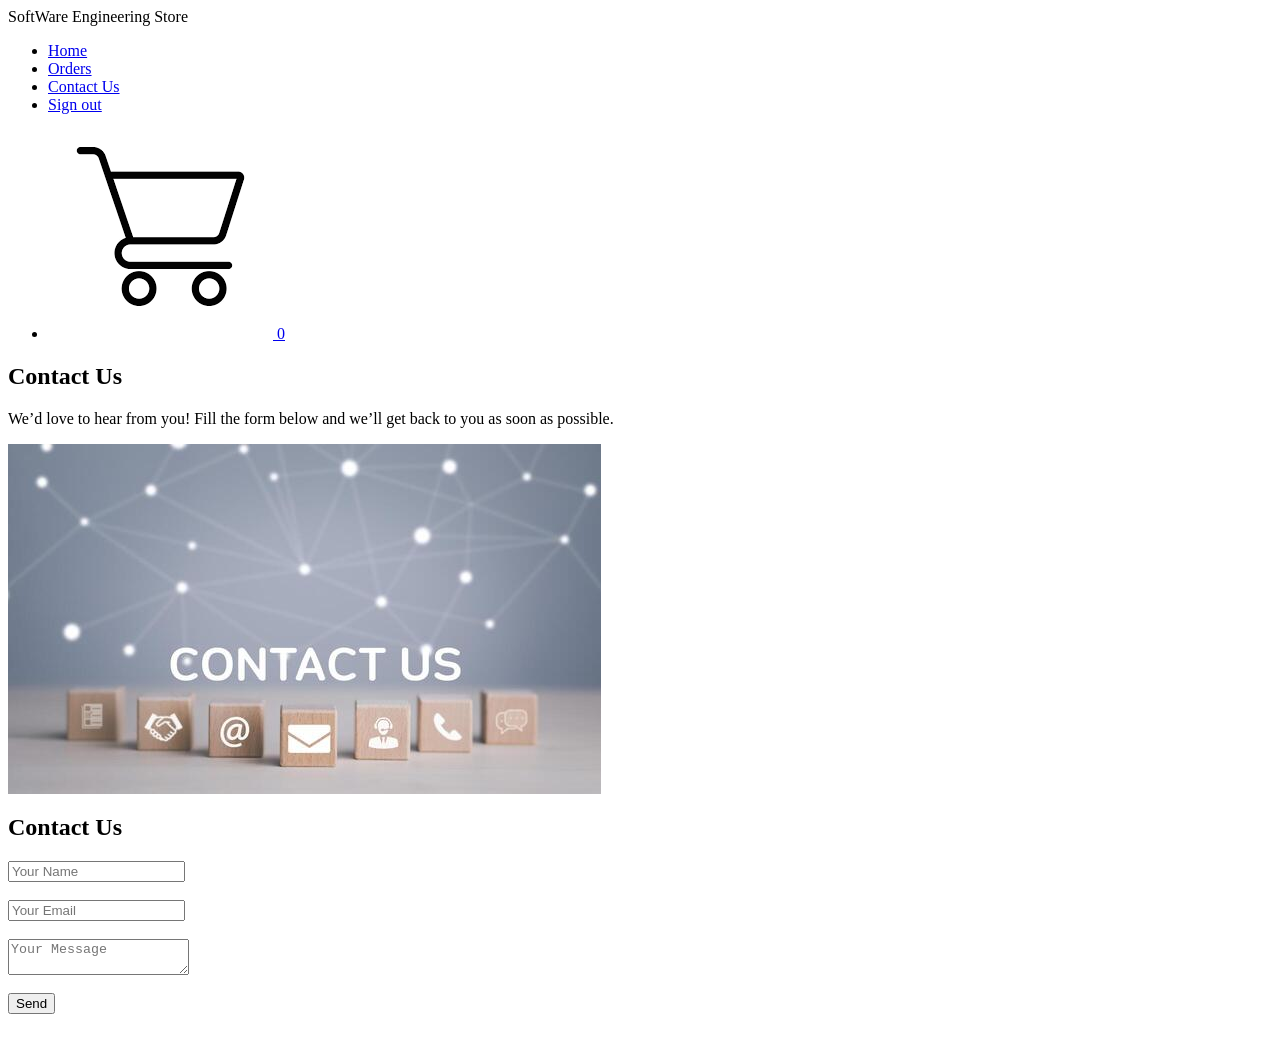
==== contact.html @ a6ff4776 "Add files via upload" ====
<html>
<head>
    <title>Contact Us - SoftWare Engineering Store</title>
    <link rel="stylesheet" href="style.css">
</head>
<body>
 <nav class="navbar">
        <div class="logo">SoftWare Engineering Store</div>
        <ul class="nav-links">
            <li><a href="index.html" target="_blank">Home</a></li>
            <li><a href="orders.html" target="_blank" class="">Orders</a></li>
            
            <li><a href="contact.html" class="">Contact Us</a></li>
            <li><a href="signin.html" target="_blank" class="btn">Sign out</a></li>
            <li class="cart">
            <a href="#" onclick="toggleOrders(); return false;"> 
                <img src="cart-icon.png" alt="Cart" class="cart-icon"> 
                <span class="cart-badge" id="cartCount">0</span>
            </a>
          </li>
        </ul>
    </nav>
   <section class="hero">
        <div class="hero-text">
            <h1>Contact Us</h1>
            <p>We’d love to hear from you! Fill the form below and we’ll get back to you as soon as possible.</p>
        </div>

        <div class="hero-image">
            <img src="contact.jpg" alt="Contact Us">
        </div>
    </section>
    


 <section class="contact-section">
<h2>Contact Us</h2>
<form id="contactForm">
    <input type="text" id="name" placeholder="Your Name"><br><br>
    <input type="text" id="email" placeholder="Your Email"><br><br>
    <textarea id="message" placeholder="Your Message"></textarea><br><br>
    <button type="submit" class="">Send</button>
</form>
<br>
<p id="result"></p>
</section>


<script src="contact.js"></script>

</body>
</html>
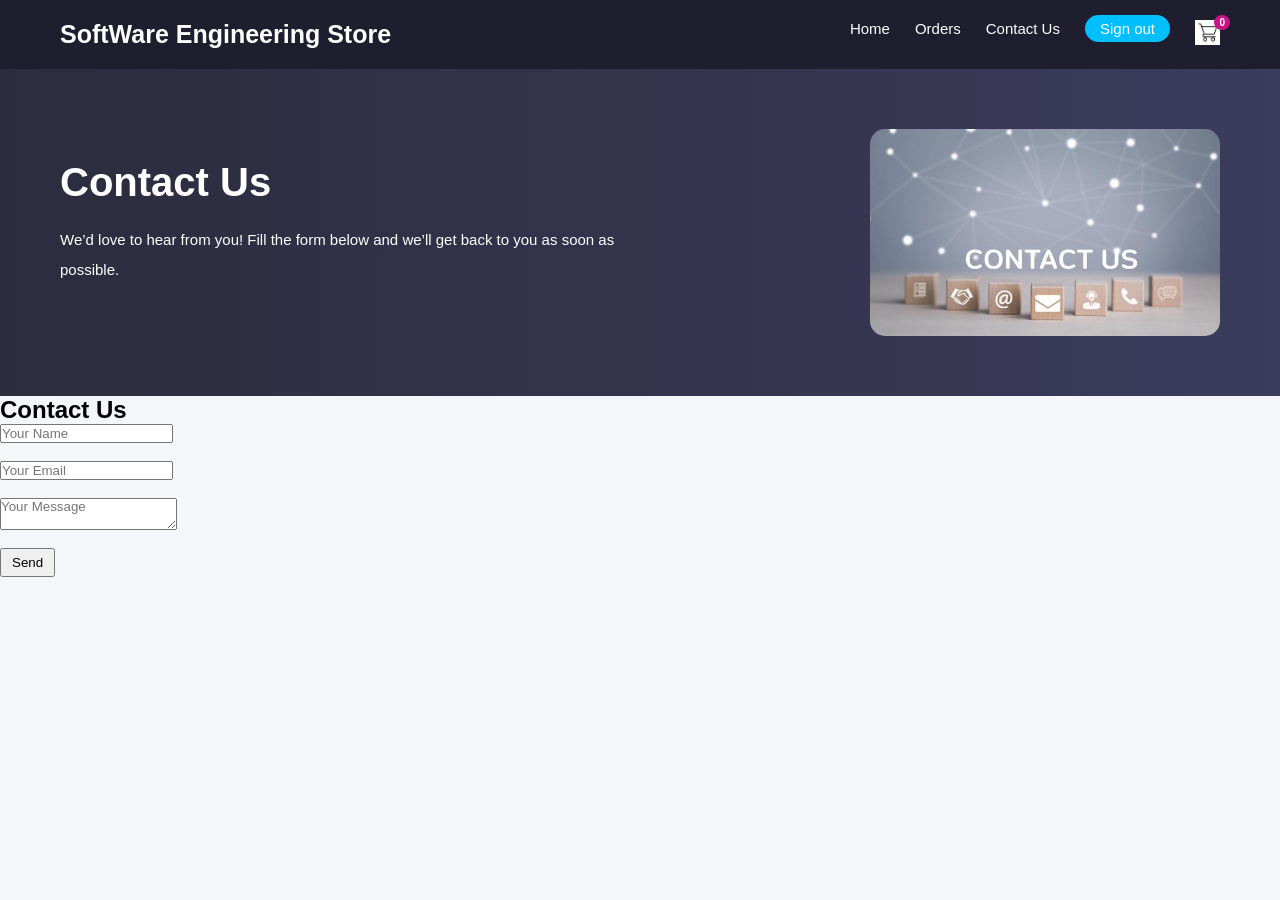
==== commit 1f6601b5: "Update contact.html" ====
--- a/contact.html
+++ b/contact.html
@@ -7,7 +7,7 @@
  <nav class="navbar">
         <div class="logo">SoftWare Engineering Store</div>
         <ul class="nav-links">
-            <li><a href="index.html" target="_blank">Home</a></li>
+            <li><a href="main.html" target="_blank">Home</a></li>
             <li><a href="orders.html" target="_blank" class="">Orders</a></li>
             
             <li><a href="contact.html" class="">Contact Us</a></li>
@@ -49,4 +49,4 @@
 <script src="contact.js"></script>
 
 </body>
-</html>+</html>
--- a/style.css
+++ b/style.css
@@ -0,0 +1,215 @@
+* {
+
+    margin: 0;
+    padding: 0;
+    box-sizing: border-box;
+    font-family: Arial, Helvetica, sans-serif;
+}
+
+body {
+    background: #f5f6fa;
+    
+}
+
+.navbar {
+    display: flex;
+    justify-content: space-between;
+    align-items: center;
+    padding: 20px 60px;
+    background: #1e1e2f;
+    color: white;
+}
+
+.logo {
+    font-size: 25px;
+    font-weight: bold;
+}
+
+.nav-links {
+    list-style: none;
+    display: flex;
+    gap: 25px;
+}
+
+.nav-links a {
+    text-decoration: none;
+    color: white;
+    font-size: 15px;
+    transition: 0.5s;
+}
+
+.nav-links a:hover {
+    color: #0051ff;
+}
+
+.btn {
+    background: #00bfff;
+    padding: 5px 15px;
+    border-radius: 20px;
+}
+
+.btn:active {
+    background-color: #007acc; 
+}
+
+.hero {
+    display: flex;
+    justify-content: space-between;
+    align-items: center;
+    padding: 60px;
+    background: linear-gradient(to right, #2c2c3e, #3b3b5c);
+    color: white;
+}
+
+.search-box button:active {
+    background-color: #007acc;
+}
+
+.hero-text {
+    max-width: 50%;
+}
+
+.hero-text h4 {
+    font-size: 15px;
+    margin-bottom: 10px;
+}
+
+.hero-text h1 {
+    font-size: 40px;
+    margin-bottom: 20px;
+}
+
+.hero-text p {
+    font-size: 15px;
+    line-height: 2;
+    margin-bottom: 20px;
+}
+
+.search-box {
+    display: flex;
+}
+
+.search-box input {
+    padding: 10px;
+    border: none;
+    border-radius: 20px 0 0 20px;
+    outline: none;
+}
+
+.search-box button {
+    padding: 10px 15px;
+    border: none;
+    background: #00bfff;
+    color: white;
+    border-radius: 0 20px 20px 0;
+    cursor: pointer;
+}
+
+
+
+.hero-image img {
+    width: 350px;
+    border-radius: 15px;
+}
+
+.products {
+    padding: 60px;
+    text-align: center;
+}
+
+.products h2 {
+    margin-bottom: 40px;
+    color: mediumvioletred;
+}
+
+.product-container {
+    display: flex;
+    justify-content: center;
+    gap: 30px;
+    flex-wrap: wrap;
+}
+
+.card {
+    background: white;
+    width: 220px;
+    padding: 20px;
+    border-radius: 15px;
+    box-shadow: 0 5px 15px rgba(0,0,0,0.1);
+    transition: 0.5s;
+}
+
+.card:hover {
+    transform: translateY(-10px);
+}
+
+.card img {
+    width: 100%;
+    height: 150px;
+    object-fit: contain;
+}
+
+.card h3 {
+    margin: 15px 0 10px;
+}
+
+.card p {
+    font-size: 15px;
+    margin-bottom: 15px;
+}
+
+.card button {
+    padding: 5px 15px;
+    border: none;
+    background: #00bfff;
+    color: white;
+    border-radius: 20px;
+    cursor: pointer;
+}
+
+
+.card button:active {
+    background-color: #007acc;
+}
+
+
+    .contact-section {
+    
+    border-radius: 10px;
+  
+    width: 350px;
+    
+}
+
+
+button {
+    padding: 5px 10px;
+    cursor: pointer;
+}
+
+.up {
+    padding: 5px 10px;
+    cursor: pointer;
+}
+
+.cart {
+    position: relative;
+}
+
+
+
+.cart-icon {
+    width: 25px;
+    height: 25px;
+}
+
+.cart-badge {
+    position: absolute;
+    top: -5px;
+    right: -10px;
+    background: mediumvioletred;
+    color: white;
+    font-size: 10px;
+    padding: 2px 5px;
+    border-radius: 50%;
+    font-weight: bold;
+}
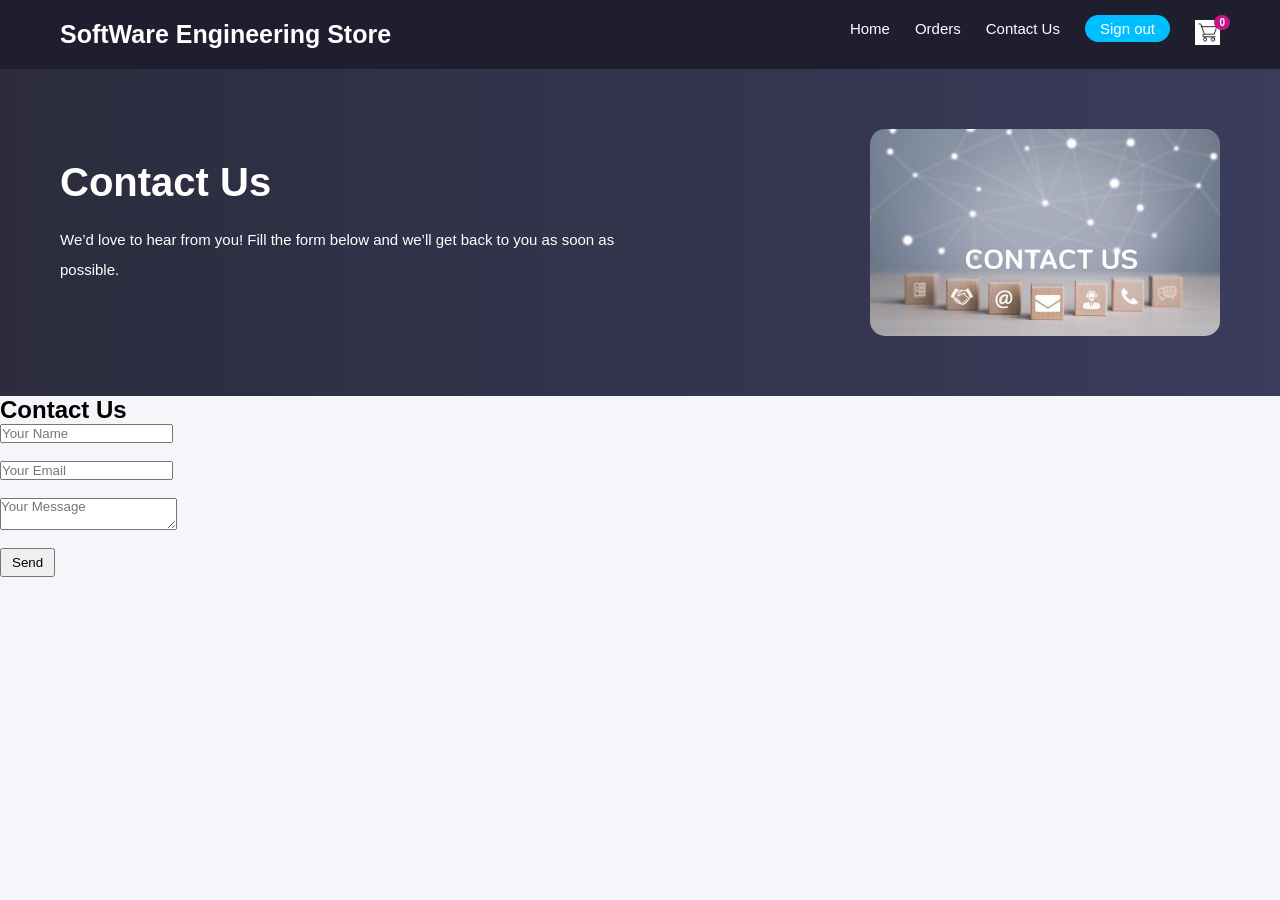
==== commit 036f93d5: "Update contact.html" ====
--- a/contact.html
+++ b/contact.html
@@ -11,7 +11,7 @@
             <li><a href="orders.html" target="_blank" class="">Orders</a></li>
             
             <li><a href="contact.html" class="">Contact Us</a></li>
-            <li><a href="signin.html" target="_blank" class="btn">Sign out</a></li>
+            <li><a href="index.html" target="_blank" class="btn">Sign out</a></li>
             <li class="cart">
             <a href="#" onclick="toggleOrders(); return false;"> 
                 <img src="cart-icon.png" alt="Cart" class="cart-icon"> 
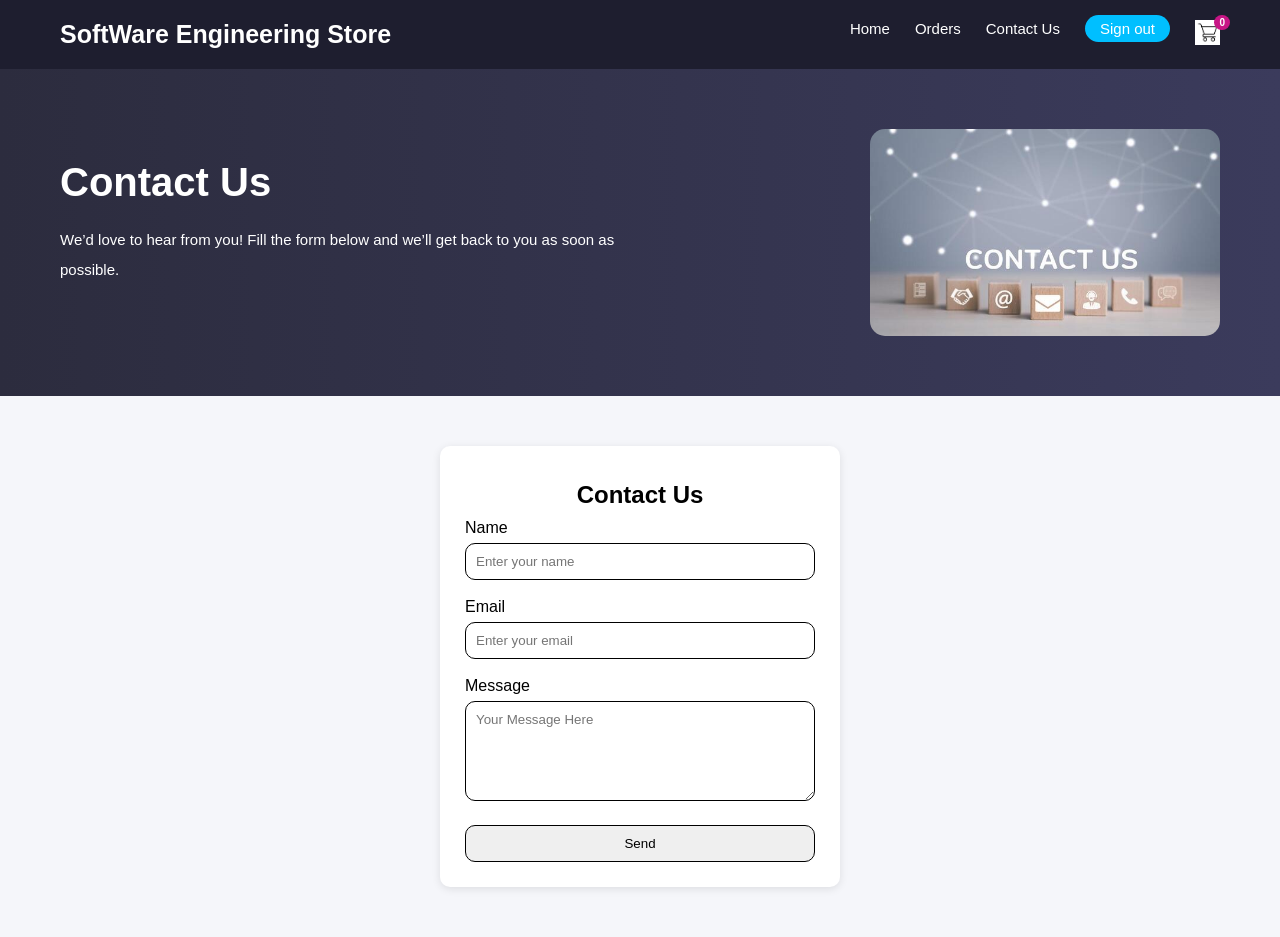
==== commit 13485aa3: "update" ====
--- a/contact.html
+++ b/contact.html
@@ -7,7 +7,7 @@
  <nav class="navbar">
         <div class="logo">SoftWare Engineering Store</div>
         <ul class="nav-links">
-            <li><a href="main.html" target="_blank">Home</a></li>
+            <li><a href="home.html" target="_blank">Home</a></li>
             <li><a href="orders.html" target="_blank" class="">Orders</a></li>
             
             <li><a href="contact.html" class="">Contact Us</a></li>
@@ -36,12 +36,18 @@
  <section class="contact-section">
 <h2>Contact Us</h2>
 <form id="contactForm">
-    <input type="text" id="name" placeholder="Your Name"><br><br>
-    <input type="text" id="email" placeholder="Your Email"><br><br>
-    <textarea id="message" placeholder="Your Message"></textarea><br><br>
+     <label for="name">Name</label>
+    <br>
+    <input type="text" id="name" placeholder="Enter your name"  name="name"><br><br>
+     <label for="email">Email</label>
+    <br>
+    <input type="email" id="email" placeholder="Enter your email"  name="email"><br><br>
+      <label for="message">Message</label>
+    <br>
+    <textarea id="message" placeholder="Your Message Here" name="message"></textarea><br><br>
     <button type="submit" class="">Send</button>
 </form>
-<br>
+
 <p id="result"></p>
 </section>
 
@@ -49,4 +55,4 @@
 <script src="contact.js"></script>
 
 </body>
-</html>
+</html>
--- a/style.css
+++ b/style.css
@@ -213,3 +213,67 @@
     border-radius: 50%;
     font-weight: bold;
 }
+
+
+
+
+.contact-section,
+.signup-section,
+.signin-section {
+    width: 90%;
+    max-width: 400px;
+    margin: 50px auto;
+    padding: 25px;
+    background: white;
+    border-radius: 10px;
+    box-shadow: 0 2px 8px rgba(0,0,0,0.1);
+}
+
+.contact-section h2,
+.signup-section h2,
+.signin-section h2{
+    text-align: center;
+    margin: 10px;
+}
+
+.contact-section input,
+.signup-section input,
+.signin-section input,
+.contact-section button,
+.signup-section button,
+.signin-section button,
+.contact-section textarea {
+    width: 100%;
+    padding: 10px;
+    margin-top: 6px;
+    border: 1px solid;
+    border-radius: 10px;
+    outline: none;
+    
+}
+
+.contact-section textarea {
+    height: 100px;
+}
+
+
+
+.select-box  {
+ 
+    
+    display: flex;
+
+    justify-content: space-between;
+    align-items: center;
+
+}
+
+.select-box select,
+.gender-box select
+{
+padding: 10px;
+    margin-top: 6px;
+border: 1px solid;
+    border-radius: 10px;
+    outline: none;
+}
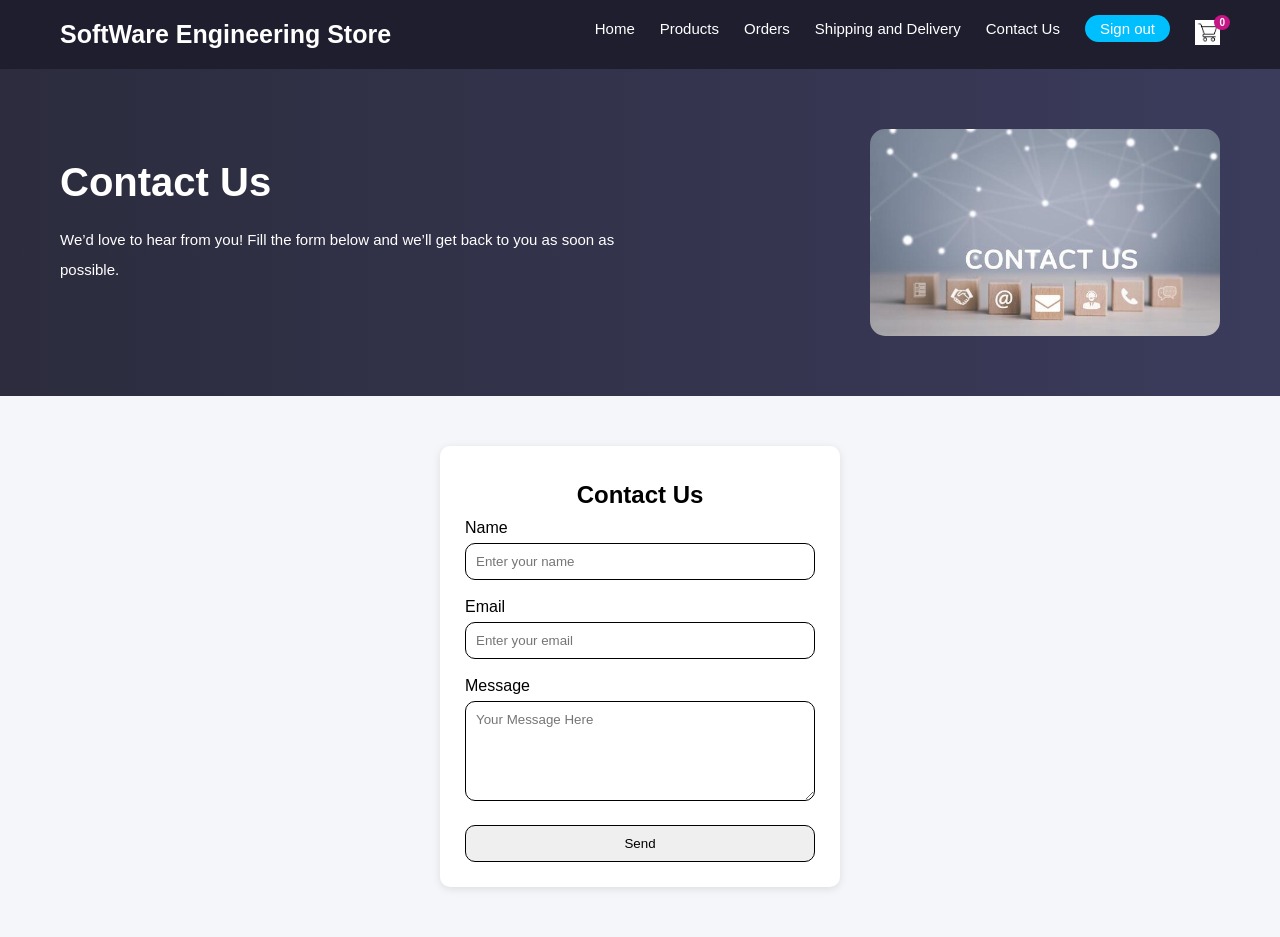
==== commit ecd89d43: "update3" ====
--- a/contact.html
+++ b/contact.html
@@ -8,10 +8,13 @@
         <div class="logo">SoftWare Engineering Store</div>
         <ul class="nav-links">
             <li><a href="home.html" target="_blank">Home</a></li>
+             <li><a href="products.html" target="_blank"  class="">Products</a></li>
             <li><a href="orders.html" target="_blank" class="">Orders</a></li>
+          <li><a href="shipping.html" target="_blank" class="">Shipping and Delivery</a></li>
+
             
             <li><a href="contact.html" class="">Contact Us</a></li>
-            <li><a href="index.html" target="_blank" class="btn">Sign out</a></li>
+            <li><a href="index.html" class="btn">Sign out</a></li>
             <li class="cart">
             <a href="#" onclick="toggleOrders(); return false;"> 
                 <img src="cart-icon.png" alt="Cart" class="cart-icon"> 
--- a/style.css
+++ b/style.css
@@ -121,14 +121,21 @@
     margin-bottom: 40px;
     color: mediumvioletred;
 }
-
+.products h4 {
+    margin-bottom: 40px;
+    color: rebeccapurple;
+}
 .product-container {
     display: flex;
     justify-content: center;
     gap: 30px;
     flex-wrap: wrap;
 }
-
+del {
+    background: mediumvioletred;
+    color:  white;
+;
+}
 .card {
     background: white;
     width: 220px;
@@ -218,6 +225,8 @@
 
 
 .contact-section,
+.products-section,
+.shipping-section,
 .signup-section,
 .signin-section {
     width: 90%;
@@ -230,6 +239,9 @@
 }
 
 .contact-section h2,
+.products-section h2,
+.shipping-section h2,
+
 .signup-section h2,
 .signin-section h2{
     text-align: center;
@@ -237,6 +249,7 @@
 }
 
 .contact-section input,
+.shipping-section input,
 .signup-section input,
 .signin-section input,
 .contact-section button,
@@ -272,8 +285,31 @@
 .gender-box select
 {
 padding: 10px;
-    margin-top: 6px;
+    margin-top: 5px;
 border: 1px solid;
     border-radius: 10px;
     outline: none;
+}
+
+
+table {
+    border-collapse: separate;
+    width: 100%;
+     border-radius: 10px;
+ overflow: hidden;
+  border-spacing: 0;
+
+}
+
+table, th, td {
+    border: 1px solid black;
+    
+
+}
+
+th, td {
+    padding: 10px;
+    text-align: center;
+   
+
 }
